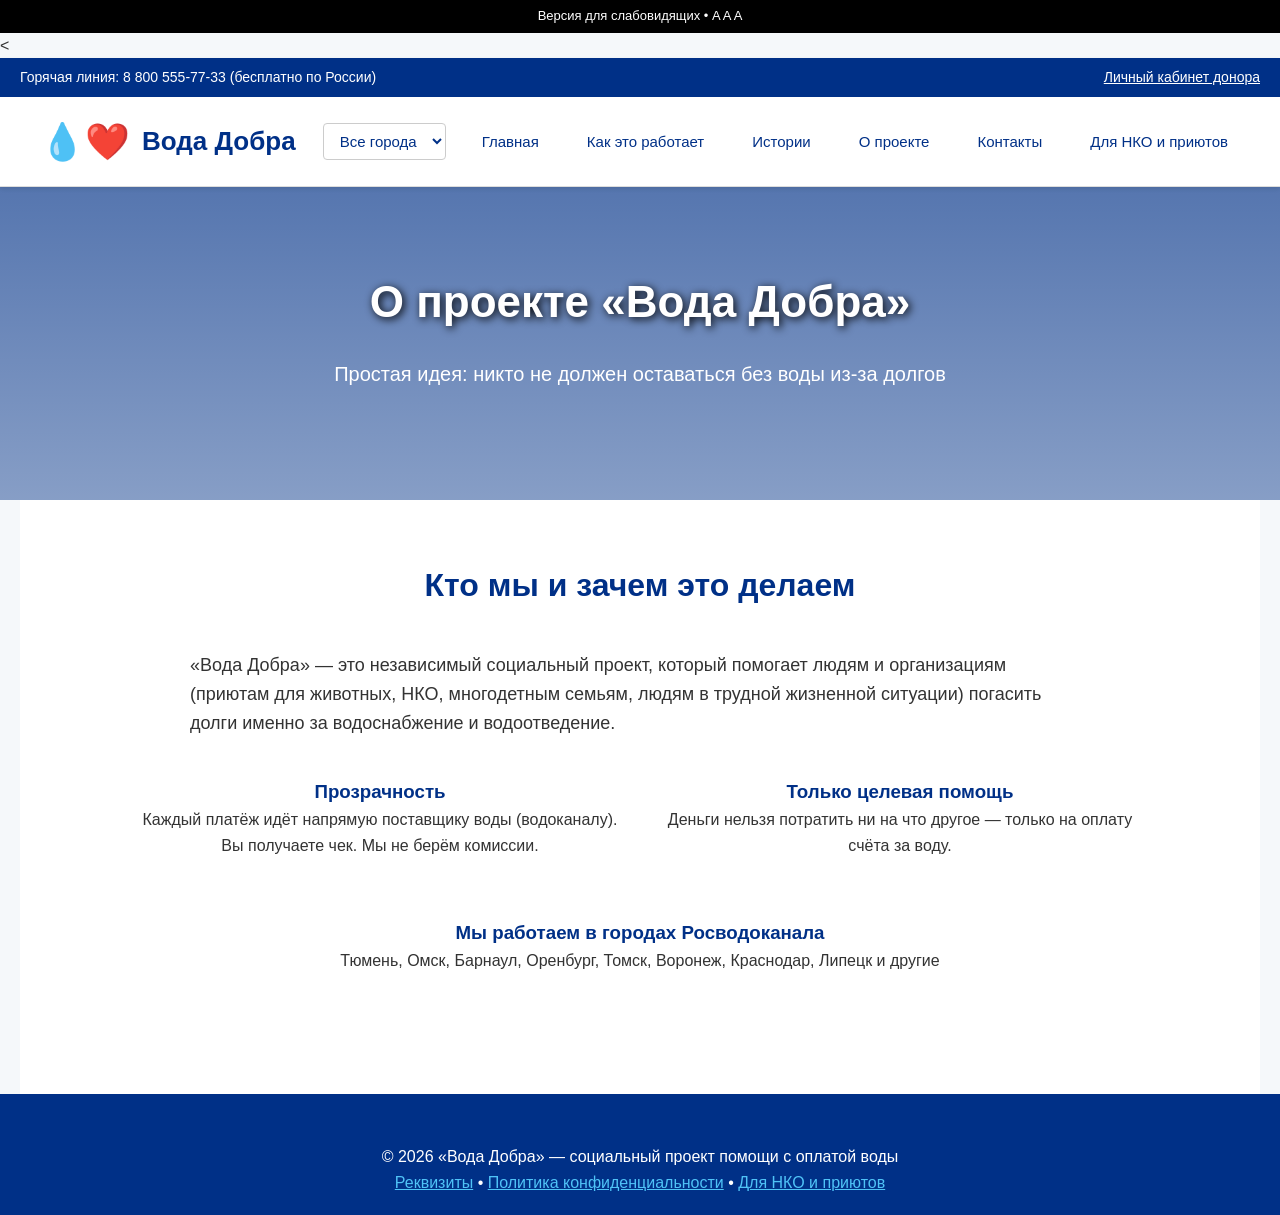
==== about.html @ edb49fa5 "#1 Старт" ====
<!DOCTYPE html> 
<html lang="ru">
<head>
  <meta charset="UTF-8">
  <meta name="viewport" content="width=device-width, initial-scale=1.0">
  <title>О проекте — Вода Добра</title>
  <link rel="stylesheet" href="style.css">
</head>
<body>

<div class="accessibility">Версия для слабовидящих • A A A</div>

<<header>
  <div class="top-line">
    <div>Горячая линия: 8 800 555-77-33 (бесплатно по России)</div>
    <div><a href="#" style="color:white;">Личный кабинет донора</a></div>
  </div>
  <div style="padding:16px 20px; display:flex; justify-content:space-between; align-items:center; max-width:1240px; margin:auto; flex-wrap:wrap; gap:20px;">
    <div class="logo">Вода Добра</div>
    <nav>
      <select id="citySelect" onchange="filterCards()">
        <option value="all">Все города</option>
        <option value="Тюмень">Тюмень</option>
        <option value="Омск">Омск</option>
        <option value="Барнаул">Барнаул</option>
        <option value="Оренбург">Оренбург</option>
        <option value="Томск">Томск</option>
        <option value="Воронеж">Воронеж</option>
        <option value="Краснодар">Краснодар</option>
      </select>
      <a href="index.html">Главная</a>
      <a href="how.html">Как это работает</a>
      <a href="stories.html">Истории</a>
      <a href="about.html">О проекте</a>
      <a href="contacts.html">Контакты</a>
      <a href="for-ngo.html">Для НКО и приютов</a>
    </nav>
  </div>
</header>

<section class="hero" style="padding:80px 20px;">
  <h1>О проекте «Вода Добра»</h1>
  <p>Простая идея: никто не должен оставаться без воды из-за долгов</p>
</section>

<section class="section" style="background:#fff;">
  <h2>Кто мы и зачем это делаем</h2>
  <p style="font-size:18px; max-width:900px; margin:0 auto 40px;">
    «Вода Добра» — это независимый социальный проект, который помогает людям и организациям (приютам для животных, НКО, многодетным семьям, людям в трудной жизненной ситуации) погасить долги именно за водоснабжение и водоотведение.
  </p>

  <div style="display:grid; grid-template-columns:1fr 1fr; gap:40px; max-width:1000px; margin:auto; text-align:center;">
    <div>
      <h3 style="color:var(--primary-dark);">Прозрачность</h3>
      <p>Каждый платёж идёт напрямую поставщику воды (водоканалу). Вы получаете чек. Мы не берём комиссии.</p>
    </div>
    <div>
      <h3 style="color:var(--primary-dark);">Только целевая помощь</h3>
      <p>Деньги нельзя потратить ни на что другое — только на оплату счёта за воду.</p>
    </div>
  </div>

  <div style="margin:60px auto; max-width:800px; text-align:center;">
    <h3 style="color:var(--primary-dark);">Мы работаем в городах Росводоканала</h3>
    <p>Тюмень, Омск, Барнаул, Оренбург, Томск, Воронеж, Краснодар, Липецк и другие</p>
  </div>
</section>

<footer>
  <p>© 2026 «Вода Добра» — социальный проект помощи с оплатой воды</p>
  <p><a href="#">Реквизиты</a> • <a href="#">Политика конфиденциальности</a> • <a href="#">Для НКО и приютов</a></p>
</footer>

</body>
</html>
---- style.css ----
:root {
  --primary-dark: #003087;
  --primary-blue: #0099d1;
  --light-bg: #f5f8fa;
  --text: #333;
  --gray: #666;
}
* { margin:0; padding:0; box-sizing:border-box; }
body {
  font-family: Arial, Helvetica, sans-serif;
  color: var(--text);
  background: var(--light-bg);
  line-height: 1.6;
}
.accessibility {
  background: #000;
  color: #fff;
  text-align: center;
  padding: 6px;
  font-size: 13px;
}
.accessibility a { color: #4fc3f7; text-decoration: underline; }
header {
  background: white;
  border-bottom: 1px solid #ddd;
  position: sticky;
  top: 0;
  z-index: 100;
  box-shadow: 0 2px 4px rgba(0,0,0,0.1);
}
.top-line {
  background: var(--primary-dark);
  color: white;
  padding: 8px 20px;
  display: flex;
  justify-content: space-between;
  font-size: 14px;
  flex-wrap: wrap;
}
.logo {
  font-size: 26px;
  font-weight: bold;
  color: var(--primary-dark);
  display: flex;
  align-items: center;
  gap: 12px;
}
.logo::before { content: "💧❤️"; font-size: 36px; }
nav { display: flex; align-items: center; gap: 24px; flex-wrap: wrap; }
nav select, nav a {
  padding: 8px 12px;
  font-size: 15px;
  color: var(--primary-dark);
  text-decoration: none;
  font-weight: 500;
}
nav select {
  border: 1px solid #ccc;
  border-radius: 4px;
  background: white;
}
nav a:hover { color: var(--primary-blue); }
.hero {
  background: linear-gradient(rgba(0,48,135,0.65), rgba(0,48,135,0.45)),
              url('https://www.rosvodokanal.ru/upload/iblock/5a6/aciw1khlcccidh04q19204skr36dswvw.png') center/cover;
  color: white;
  text-align: center;
  padding: 100px 20px;
}
.hero h1 { font-size: 44px; margin-bottom: 20px; text-shadow: 2px 2px 8px #000; }
.hero p { font-size: 20px; max-width: 800px; margin: 0 auto 30px; }
.btn {
  background: var(--primary-blue);
  color: white;
  padding: 14px 40px;
  font-size: 18px;
  font-weight: bold;
  border-radius: 6px;
  text-decoration: none;
  display: inline-block;
  transition: 0.3s;
}
.btn:hover { background: #007bb3; transform: translateY(-3px); }
.section { padding: 60px 20px; max-width: 1240px; margin: 0 auto; }
.section h2 { color: var(--primary-dark); text-align: center; font-size: 32px; margin-bottom: 40px; }
.cards {
  display: grid;
  grid-template-columns: repeat(auto-fit, minmax(360px, 1fr));
  gap: 30px;
}
.card {
  background: white;
  border-radius: 10px;
  overflow: hidden;
  box-shadow: 0 6px 16px rgba(0,0,0,0.1);
  transition: transform 0.25s;
}
.card:hover { transform: translateY(-8px); }
.card-img { height: 200px; background: #ccc center/cover; }
.card-body { padding: 24px; }
.org-name { font-size: 22px; color: var(--primary-dark); margin-bottom: 12px; }
.progress { height: 14px; background: #e0e0e0; border-radius: 7px; margin: 18px 0; overflow: hidden; }
.progress-bar { height: 100%; background: var(--primary-blue); transition: width 1.2s ease; }
.debt-info { display: flex; justify-content: space-between; font-size: 16px; margin-bottom: 12px; font-weight: 500; }
.btn-pay {
  background: var(--primary-dark);
  color: white;
  text-align: center;
  padding: 14px;
  border-radius: 6px;
  font-weight: bold;
  text-decoration: none;
  display: block;
}
.btn-pay.small { background: #555; }
.steps { display: flex; flex-wrap: wrap; gap: 30px; justify-content: center; }
.step { flex: 1 1 300px; background: white; padding: 30px; border-radius: 10px; box-shadow: 0 4px 12px rgba(0,0,0,0.08); text-align: center; }
.step h3 { color: var(--primary-dark); margin-bottom: 16px; }
.story-grid { display: grid; grid-template-columns: repeat(auto-fit, minmax(400px, 1fr)); gap: 30px; }
.story-card { background: white; border-radius: 10px; overflow: hidden; box-shadow: 0 4px 12px rgba(0,0,0,0.08); }
.story-img { height: 220px; background: #ccc center/cover; }
.story-body { padding: 20px; }
footer {
  background: var(--primary-dark);
  color: white;
  padding: 50px 20px 20px;
  text-align: center;
}
footer a { color: #4fc3f7; }
@media (max-width: 768px) {
  .hero { padding: 70px 16px; }
  .hero h1 { font-size: 32px; }
  nav { flex-direction: column; gap: 12px; }
}
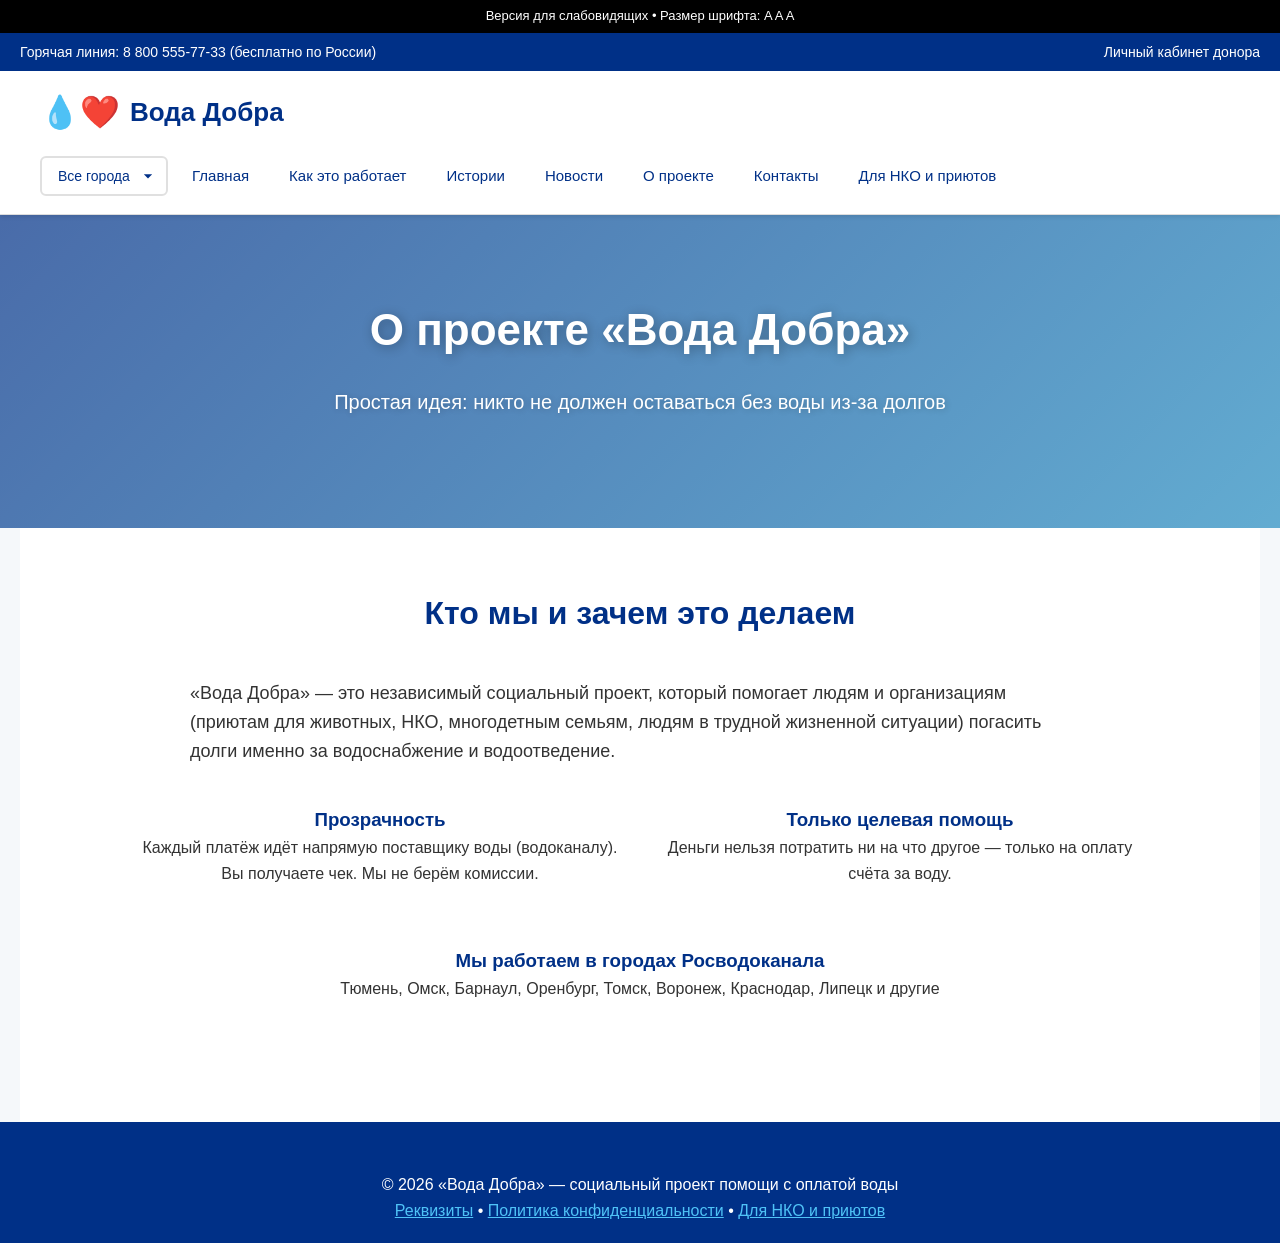
==== commit 48a4e95f: "# 01032026" ====
--- a/about.html
+++ b/about.html
@@ -4,39 +4,12 @@
   <meta charset="UTF-8">
   <meta name="viewport" content="width=device-width, initial-scale=1.0">
   <title>О проекте — Вода Добра</title>
+  <link rel="stylesheet" href="menu.css">
   <link rel="stylesheet" href="style.css">
 </head>
 <body>
 
-<div class="accessibility">Версия для слабовидящих • A A A</div>
-
-<<header>
-  <div class="top-line">
-    <div>Горячая линия: 8 800 555-77-33 (бесплатно по России)</div>
-    <div><a href="#" style="color:white;">Личный кабинет донора</a></div>
-  </div>
-  <div style="padding:16px 20px; display:flex; justify-content:space-between; align-items:center; max-width:1240px; margin:auto; flex-wrap:wrap; gap:20px;">
-    <div class="logo">Вода Добра</div>
-    <nav>
-      <select id="citySelect" onchange="filterCards()">
-        <option value="all">Все города</option>
-        <option value="Тюмень">Тюмень</option>
-        <option value="Омск">Омск</option>
-        <option value="Барнаул">Барнаул</option>
-        <option value="Оренбург">Оренбург</option>
-        <option value="Томск">Томск</option>
-        <option value="Воронеж">Воронеж</option>
-        <option value="Краснодар">Краснодар</option>
-      </select>
-      <a href="index.html">Главная</a>
-      <a href="how.html">Как это работает</a>
-      <a href="stories.html">Истории</a>
-      <a href="about.html">О проекте</a>
-      <a href="contacts.html">Контакты</a>
-      <a href="for-ngo.html">Для НКО и приютов</a>
-    </nav>
-  </div>
-</header>
+<script src="menu.js"></script>
 
 <section class="hero" style="padding:80px 20px;">
   <h1>О проекте «Вода Добра»</h1>
@@ -71,5 +44,4 @@
   <p><a href="#">Реквизиты</a> • <a href="#">Политика конфиденциальности</a> • <a href="#">Для НКО и приютов</a></p>
 </footer>
 
-</body>
-</html>+</html>
--- a/menu.css
+++ b/menu.css
@@ -0,0 +1,246 @@
+/* Стили меню и хедера */
+:root {
+  --primary-dark: #003087;
+  --primary-blue: #0099d1;
+  --light-bg: #f5f8fa;
+  --text: #333;
+  --gray: #666;
+}
+
+.accessibility {
+  background: #000;
+  color: #fff;
+  text-align: center;
+  padding: 6px;
+  font-size: 13px;
+}
+
+header {
+  background: white;
+  border-bottom: 1px solid #ddd;
+  position: sticky;
+  top: 0;
+  z-index: 100;
+  box-shadow: 0 2px 4px rgba(0,0,0,0.1);
+}
+
+.top-line {
+  background: var(--primary-dark);
+  color: white;
+  padding: 8px 20px;
+  display: flex;
+  justify-content: space-between;
+  font-size: 14px;
+  flex-wrap: wrap;
+}
+
+.top-line a {
+  color: white;
+  text-decoration: none;
+  transition: opacity 0.3s ease;
+}
+
+.top-line a:hover {
+  opacity: 0.8;
+}
+
+.logo {
+  font-size: 26px;
+  font-weight: bold;
+  color: var(--primary-dark);
+  display: flex;
+  align-items: center;
+  gap: 10px;
+  transition: transform 0.3s ease;
+}
+
+.logo::before {
+  content: "💧❤️";
+  font-size: 32px;
+}
+
+.logo:hover {
+  transform: scale(1.05);
+}
+
+nav {
+  display: flex;
+  align-items: center;
+  gap: 8px;
+  flex-wrap: wrap;
+}
+
+nav select {
+  padding: 10px 16px;
+  font-size: 14px;
+  color: var(--primary-dark);
+  border: 2px solid #e0e0e0;
+  border-radius: 6px;
+  background: white;
+  font-weight: 500;
+  cursor: pointer;
+  transition: all 0.3s ease;
+  appearance: none;
+  background-image: url('data:image/svg+xml;utf8,<svg fill="%23003087" height="24" viewBox="0 0 24 24" width="24" xmlns="http://www.w3.org/2000/svg"><path d="M7 10l5 5 5-5z"/></svg>');
+  background-repeat: no-repeat;
+  background-position: right 8px center;
+  background-size: 20px;
+  padding-right: 36px;
+}
+
+nav select:hover {
+  border-color: var(--primary-blue);
+  box-shadow: 0 2px 8px rgba(0, 153, 209, 0.2);
+}
+
+nav select:focus {
+  outline: none;
+  border-color: var(--primary-blue);
+  box-shadow: 0 0 0 3px rgba(0, 153, 209, 0.1);
+}
+
+nav a {
+  padding: 10px 16px;
+  font-size: 15px;
+  color: var(--primary-dark);
+  text-decoration: none;
+  font-weight: 500;
+  border-radius: 6px;
+  transition: all 0.3s ease;
+  position: relative;
+  white-space: nowrap;
+}
+
+nav a::after {
+  content: '';
+  position: absolute;
+  bottom: -3px;
+  left: 16px;
+  right: 16px;
+  height: 2px;
+  background: var(--primary-blue);
+  border-radius: 1px;
+  transform: scaleX(0);
+  transform-origin: right;
+  transition: transform 0.3s ease;
+}
+
+nav a:hover {
+  color: var(--primary-blue);
+  background: rgba(0, 153, 209, 0.06);
+}
+
+nav a:hover::after {
+  transform: scaleX(1);
+  transform-origin: left;
+}
+
+.menu-toggle {
+  display: none;
+  flex-direction: column;
+  background: none;
+  border: none;
+  cursor: pointer;
+  gap: 6px;
+  padding: 8px;
+}
+
+.menu-toggle span {
+  width: 28px;
+  height: 3px;
+  background: var(--primary-dark);
+  border-radius: 2px;
+  transition: all 0.3s ease;
+}
+
+.menu-toggle.active span:nth-child(1) {
+  transform: rotate(45deg) translate(10px, 10px);
+}
+
+.menu-toggle.active span:nth-child(2) {
+  opacity: 0;
+  transform: translateX(-10px);
+}
+
+.menu-toggle.active span:nth-child(3) {
+  transform: rotate(-45deg) translate(9px, -9px);
+}
+
+/* Мобильные стили */
+@media (max-width: 768px) {
+  .menu-toggle {
+    display: flex;
+  }
+  
+  nav {
+    display: none;
+    position: absolute;
+    top: 100%;
+    left: 0;
+    right: 0;
+    background: white;
+    flex-direction: column;
+    gap: 4px;
+    padding: 16px;
+    box-shadow: 0 8px 24px rgba(0, 0, 0, 0.12);
+    border-top: 2px solid #f0f0f0;
+    width: 100%;
+    z-index: 99;
+  }
+  
+  nav.active {
+    display: flex;
+  }
+  
+  nav select,
+  nav a {
+    width: 100%;
+    text-align: left;
+    padding: 12px 16px;
+    font-size: 16px;
+    border-radius: 6px;
+    margin-bottom: 4px;
+  }
+  
+  nav select {
+    background-position: right 12px center;
+    padding-right: 40px;
+  }
+  
+  nav a {
+    background: none;
+  }
+  
+  nav a:hover {
+    background: #f5f8fa;
+  }
+  
+  header {
+    position: relative;
+  }
+}
+
+@media (max-width: 480px) {
+  header {
+    position: relative;
+  }
+  
+  .top-line {
+    font-size: 12px;
+    padding: 6px 16px;
+  }
+  
+  .logo {
+    font-size: 22px;
+  }
+  
+  .logo::before {
+    font-size: 28px;
+  }
+  
+  nav select,
+  nav a {
+    font-size: 15px;
+    padding: 10px 12px;
+  }
+}
--- a/style.css
+++ b/style.css
@@ -4,10 +4,11 @@
   --light-bg: #f5f8fa;
   --text: #333;
   --gray: #666;
+  --accent: #0077b6;
 }
 * { margin:0; padding:0; box-sizing:border-box; }
 body {
-  font-family: Arial, Helvetica, sans-serif;
+  font-family: 'Segoe UI', 'Roboto', -apple-system, BlinkMacSystemFont, sans-serif;
   color: var(--text);
   background: var(--light-bg);
   line-height: 1.6;
@@ -53,22 +54,60 @@
   color: var(--primary-dark);
   text-decoration: none;
   font-weight: 500;
+  transition: all 0.3s ease;
+  position: relative;
+}
+nav a::after {
+  content: '';
+  position: absolute;
+  bottom: -2px;
+  left: 0;
+  width: 0;
+  height: 2px;
+  background: var(--primary-blue);
+  transition: width 0.3s ease;
+}
+nav a:hover::after,
+nav a.active::after {
+  width: 100%;
+}
+nav a:hover {
+  color: var(--primary-blue);
 }
 nav select {
   border: 1px solid #ccc;
   border-radius: 4px;
   background: white;
-}
-nav a:hover { color: var(--primary-blue); }
+  transition: all 0.3s ease;
+}
+nav select:hover {
+  border-color: var(--primary-blue);
+  box-shadow: 0 2px 8px rgba(0, 153, 209, 0.2);
+}
+.menu-toggle {
+  display: none;
+  flex-direction: column;
+  background: none;
+  border: none;
+  cursor: pointer;
+  gap: 6px;
+}
+.menu-toggle span {
+  width: 25px;
+  height: 3px;
+  background: var(--primary-dark);
+  border-radius: 2px;
+  transition: all 0.3s ease;
+}
 .hero {
-  background: linear-gradient(rgba(0,48,135,0.65), rgba(0,48,135,0.45)),
+  background: linear-gradient(135deg, rgba(0,48,135,0.7) 0%, rgba(0,121,182,0.6) 100%),
               url('https://www.rosvodokanal.ru/upload/iblock/5a6/aciw1khlcccidh04q19204skr36dswvw.png') center/cover;
   color: white;
   text-align: center;
   padding: 100px 20px;
 }
-.hero h1 { font-size: 44px; margin-bottom: 20px; text-shadow: 2px 2px 8px #000; }
-.hero p { font-size: 20px; max-width: 800px; margin: 0 auto 30px; }
+.hero h1 { font-size: 44px; margin-bottom: 20px; text-shadow: 2px 2px 12px rgba(0,0,0,0.3); font-weight: 700; }
+.hero p { font-size: 20px; max-width: 800px; margin: 0 auto 30px; text-shadow: 1px 1px 6px rgba(0,0,0,0.2); }
 .btn {
   background: var(--primary-blue);
   color: white;
@@ -78,9 +117,21 @@
   border-radius: 6px;
   text-decoration: none;
   display: inline-block;
-  transition: 0.3s;
-}
-.btn:hover { background: #007bb3; transform: translateY(-3px); }
+  transition: all 0.3s cubic-bezier(0.4, 0, 0.2, 1);
+  border: 2px solid var(--primary-blue);
+  cursor: pointer;
+  box-shadow: 0 4px 12px rgba(0, 153, 209, 0.3);
+}
+.btn:hover {
+  background: #007bb3;
+  border-color: #007bb3;
+  transform: translateY(-3px);
+  box-shadow: 0 8px 20px rgba(0, 153, 209, 0.5);
+}
+.btn:active {
+  transform: translateY(-1px);
+  box-shadow: 0 4px 12px rgba(0, 153, 209, 0.3);
+}
 .section { padding: 60px 20px; max-width: 1240px; margin: 0 auto; }
 .section h2 { color: var(--primary-dark); text-align: center; font-size: 32px; margin-bottom: 40px; }
 .cards {
@@ -93,9 +144,13 @@
   border-radius: 10px;
   overflow: hidden;
   box-shadow: 0 6px 16px rgba(0,0,0,0.1);
-  transition: transform 0.25s;
-}
-.card:hover { transform: translateY(-8px); }
+  transition: all 0.3s cubic-bezier(0.4, 0, 0.2, 1);
+  border-top: 4px solid var(--primary-blue);
+}
+.card:hover {
+  transform: translateY(-8px);
+  box-shadow: 0 12px 28px rgba(0,0,0,0.15);
+}
 .card-img { height: 200px; background: #ccc center/cover; }
 .card-body { padding: 24px; }
 .org-name { font-size: 22px; color: var(--primary-dark); margin-bottom: 12px; }
@@ -111,13 +166,34 @@
   font-weight: bold;
   text-decoration: none;
   display: block;
-}
-.btn-pay.small { background: #555; }
+  transition: all 0.3s cubic-bezier(0.4, 0, 0.2, 1);
+  border: 2px solid var(--primary-dark);
+  cursor: pointer;
+  box-shadow: 0 4px 12px rgba(0, 48, 135, 0.2);
+}
+.btn-pay:hover {
+  background: transparent;
+  color: var(--primary-dark);
+  transform: translateY(-2px);
+  box-shadow: 0 6px 16px rgba(0, 48, 135, 0.3);
+}
+.btn-pay.small { background: #555; border-color: #555; }
 .steps { display: flex; flex-wrap: wrap; gap: 30px; justify-content: center; }
 .step { flex: 1 1 300px; background: white; padding: 30px; border-radius: 10px; box-shadow: 0 4px 12px rgba(0,0,0,0.08); text-align: center; }
 .step h3 { color: var(--primary-dark); margin-bottom: 16px; }
 .story-grid { display: grid; grid-template-columns: repeat(auto-fit, minmax(400px, 1fr)); gap: 30px; }
-.story-card { background: white; border-radius: 10px; overflow: hidden; box-shadow: 0 4px 12px rgba(0,0,0,0.08); }
+.story-card { 
+  background: white; 
+  border-radius: 10px; 
+  overflow: hidden; 
+  box-shadow: 0 4px 12px rgba(0,0,0,0.08);
+  border-top: 4px solid var(--primary-blue);
+  transition: all 0.3s cubic-bezier(0.4, 0, 0.2, 1);
+}
+.story-card:hover {
+  transform: translateY(-6px);
+  box-shadow: 0 10px 24px rgba(0,0,0,0.12);
+}
 .story-img { height: 220px; background: #ccc center/cover; }
 .story-body { padding: 20px; }
 footer {
@@ -130,5 +206,45 @@
 @media (max-width: 768px) {
   .hero { padding: 70px 16px; }
   .hero h1 { font-size: 32px; }
-  nav { flex-direction: column; gap: 12px; }
+  .menu-toggle {
+    display: flex;
+  }
+  nav {
+    position: absolute;
+    top: 100%;
+    left: 0;
+    right: 0;
+    background: white;
+    flex-direction: column;
+    gap: 0;
+    max-height: 0;
+    overflow: hidden;
+    transition: max-height 0.3s ease;
+    padding: 0;
+    border-bottom: 1px solid #ddd;
+    z-index: 99;
+  }
+  nav.active {
+    max-height: 500px;
+    padding: 12px 0;
+  }
+  nav select, nav a {
+    padding: 12px 20px;
+    border-bottom: 1px solid #f0f0f0;
+    margin: 0;
+  }
+  nav a::after {
+    display: none;
+  }
+  nav a.active {
+    background: #f5f8fa;
+    color: var(--primary-blue);
+    font-weight: 600;
+  }
+  nav select {
+    border: none;
+    border-radius: 0;
+    width: 100%;
+  }
+  .ranking-table { font-size: 15px; }
 }
